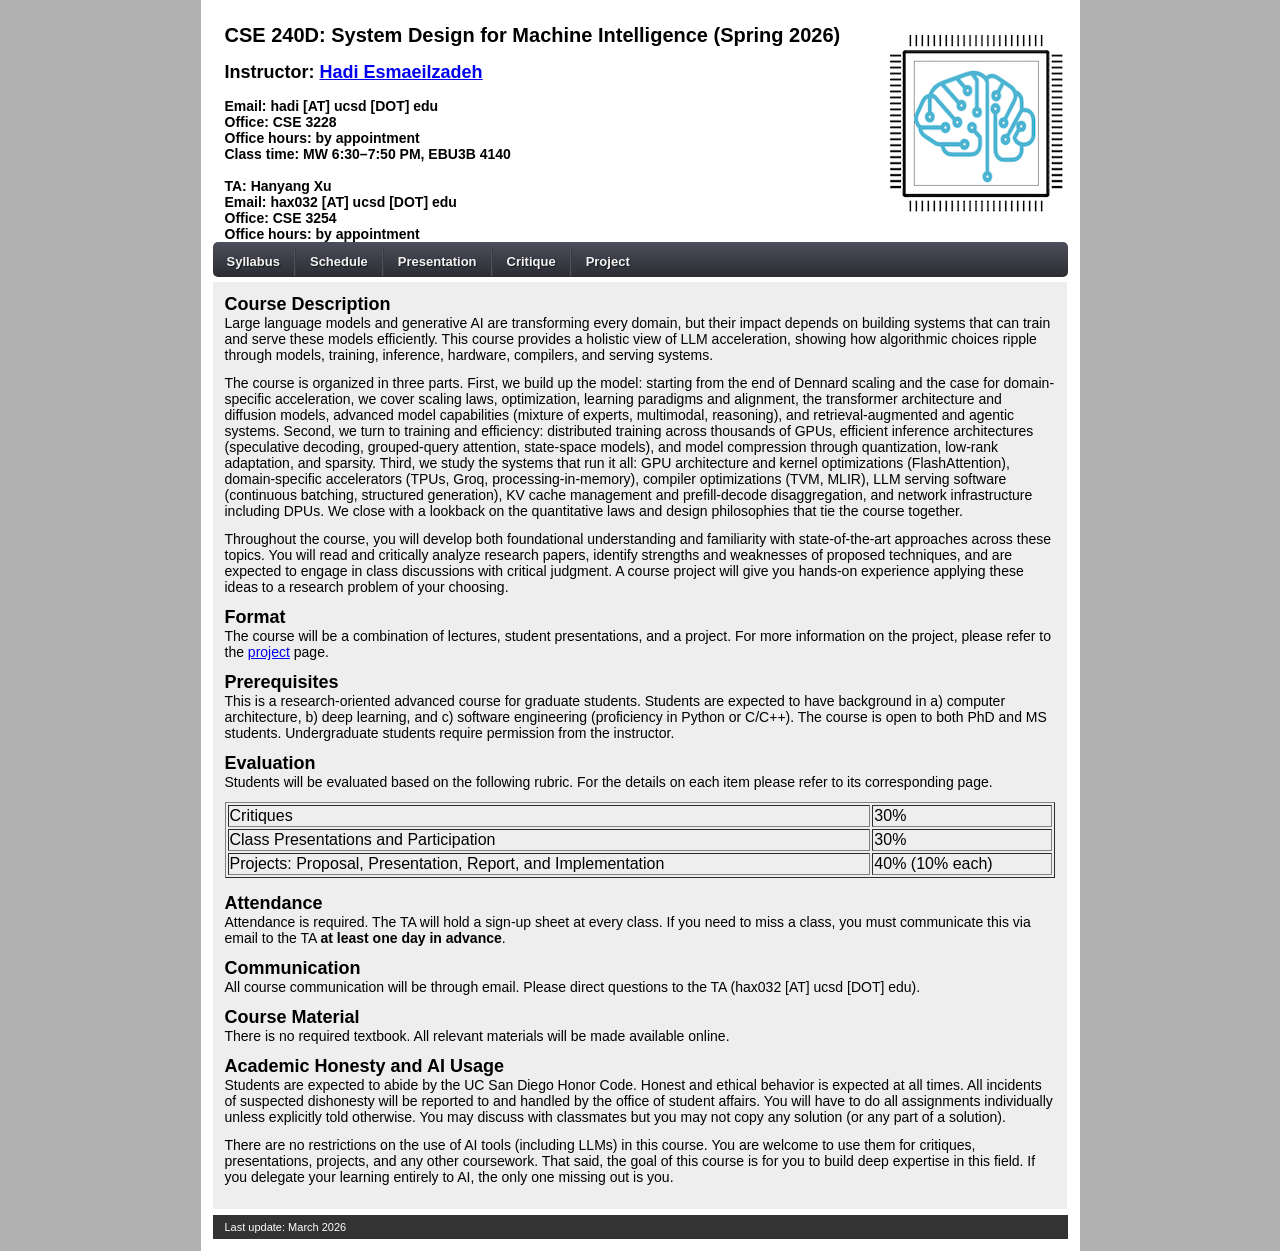
==== cse240d-sp26/index.html @ 409cbc1a "Add CSE 240D Spring 2026 course website New course offering: System Design for Machine Intelligence." ====
<!DOCTYPE html PUBLIC "-//W3C//DTD HTML 4.0 Transitional//EN" "http://www.w3.org/TR/REC-html40/loose.dtd">
<html>
  <head>
    <meta http-equiv="content-type" content="text/html; charset=windows-1252">
    <link rel="stylesheet" type="text/css" href="style.css">
    <title>CSE 240D</title>
  </head>
  <body>
    <div class="container">
      <!-- Header -->
      <div id="intro">
        <h2> CSE 240D: System Design for Machine Intelligence (Spring 2026)</h2>
        <br>
        <h3>Instructor: <a href="http://cseweb.ucsd.edu/%7Ehadi">Hadi Esmaeilzadeh</a></h3>
        <br>
        <h5>Email: hadi [AT] ucsd [DOT] edu</h5>
        <h5>Office: CSE 3228 </h5>
        <h5>Office hours: by appointment</h5>
        <h5>Class time: MW 6:30&ndash;7:50 PM, EBU3B 4140</h5>
        <h5><br></h5>
        <h5>TA: Hanyang Xu</h5>
        <h5>Email: hax032 [AT] ucsd [DOT] edu</h5>
        <h5>Office: CSE 3254</h5>
        <h5>Office hours: by appointment</h5>
      </div>
      <div id="navbar">
        <ul class="menu">
          <li><a href="index.html">Syllabus</a></li>
          <li><a href="schedule.html">Schedule</a></li>
          <li><a href="presentation.html">Presentation</a></li>
          <li><a href="critique.html">Critique</a></li>
          <li><a href="project.html">Project</a></li>
        </ul>
      </div>
      <!-- Main Content -->
      <div id="leftcolumn">
        <h1>Course Description</h1>
        <p>
          Large language models and generative AI are transforming every domain, but their impact depends on building systems that can train and serve these models efficiently.
          This course provides a holistic view of LLM acceleration, showing how algorithmic choices ripple through models, training, inference, hardware, compilers, and serving systems.
        </p>
        <p>
          The course is organized in three parts.
          First, we build up the model: starting from the end of Dennard scaling and the case for domain-specific acceleration, we cover scaling laws, optimization, learning paradigms and alignment, the transformer architecture and diffusion models, advanced model capabilities (mixture of experts, multimodal, reasoning), and retrieval-augmented and agentic systems.
          Second, we turn to training and efficiency: distributed training across thousands of GPUs, efficient inference architectures (speculative decoding, grouped-query attention, state-space models), and model compression through quantization, low-rank adaptation, and sparsity.
          Third, we study the systems that run it all: GPU architecture and kernel optimizations (FlashAttention), domain-specific accelerators (TPUs, Groq, processing-in-memory), compiler optimizations (TVM, MLIR), LLM serving software (continuous batching, structured generation), KV cache management and prefill-decode disaggregation, and network infrastructure including DPUs.
          We close with a lookback on the quantitative laws and design philosophies that tie the course together.
        </p>
        <p>
          Throughout the course, you will develop both foundational understanding and familiarity with state-of-the-art approaches across these topics.
          You will read and critically analyze research papers, identify strengths and weaknesses of proposed techniques, and are expected to engage in class discussions with critical judgment.
          A course project will give you hands-on experience applying these ideas to a research problem of your choosing.
        </p>
        <h1>Format</h1>
        <p>
          The course will be a combination of lectures, student presentations, and a project.
          For more information on the project, please refer to the <a href="project.html">project</a> page.
        </p>
        <h1>Prerequisites</h1>
        <p>
          This is a research-oriented advanced course for graduate students.
          Students are expected to have background in a) computer architecture, b) deep learning, and c) software engineering (proficiency in Python or C/C++).
          The course is open to both PhD and MS students.
          Undergraduate students require permission from the instructor.
        </p>
        <h1>Evaluation</h1>
        <p>
          Students will be evaluated based on the following rubric.
          For the details on each item please refer to its corresponding page.
        </p>
        <table border="1" width="100%">
          <tbody>
            <tr>
              <td>Critiques</td>
              <td>30%</td>
            </tr>
            <tr>
              <td>Class Presentations and Participation</td>
              <td>30%</td>
            </tr>
            <tr>
              <td>Projects: Proposal, Presentation, Report, and Implementation</td>
              <td>40% (10% each)</td>
            </tr>
          </tbody>
        </table>
        <br>
        <h1>Attendance</h1>
        <p>
          Attendance is required.
          The TA will hold a sign-up sheet at every class.
          If you need to miss a class, you must communicate this via email to the TA <b>at least one day in advance</b>.
        </p>
        <h1>Communication</h1>
        <p>
          All course communication will be through email.
          Please direct questions to the TA (hax032 [AT] ucsd [DOT] edu).
        </p>
        <h1>Course Material</h1>
        <p>
          There is no required textbook.
          All relevant materials will be made available online.
        </p>
        <h1>Academic Honesty and AI Usage</h1>
        <p>
          Students are expected to abide by the UC San Diego Honor Code.
          Honest and ethical behavior is expected at all times.
          All incidents of suspected dishonesty will be reported to and handled by the office of student affairs.
          You will have to do all assignments individually unless explicitly told otherwise.
          You may discuss with classmates but you may not copy any solution (or any part of a solution).
        </p>
        <p>
          There are no restrictions on the use of AI tools (including LLMs) in this course.
          You are welcome to use them for critiques, presentations, projects, and any other coursework.
          That said, the goal of this course is for you to build deep expertise in this field.
          If you delegate your learning entirely to AI, the only one missing out is you.
        </p>
      </div>
      <!-- Footer -->
      <div id="footer"> Last update: March 2026 </div>
    </div>
  </body>
</html>
---- cse240d-sp26/style.css ----
/* Standard HTML tag reset */
body,
h1, h2, h3, h4, h5, h6,
p, 
form {
    border: 0;
    margin: 0px;
    padding: 0px;
}

ul {
    list-style-position: outside;
    margin: 12px;
    padding: 0px;    
    margin-bottom: 12px;
}

li {
    list-style-position: outside;
    margin: 12px;
    padding: 0px;    
    margin-bottom: 0px;
}

body,
form, input {
    background: #B0B0B0;
    color: #000000;
    font-family: Calibri, Arial, Helvetica, sans-serif;
    font-size: 12px;
}

h1 {font-size: 18px;}
h2 {font-size: 16px;}
h3 {font-size: 14px;}
h4 {font-size: 12px;}
h5 {font-size: 8px;}
h6 {font-size: 6px;}

p {
    margin-bottom: 12px;
    font-size: 14px;
}

blockquote{
    width: 90%;
    margin: 12px;
}

a:link
a:visited{color: #0033CC;}
a:hover{color: #0000CC; }

.container {
    background: #FFFFFF;
    font-size: 13px;
    margin: 0 auto;
    padding: 12px;
    width: 855px;
}

#logo {
    background: #330066; /* url(img/logo.png); */
    color: #FFFFFF;
    padding: 12px;
    height: 60px;
}

#navbar {
    background: #666666; /* url(img/logo.png); */
    color: #FFFFFF;
    height: 0px /* 18 */ /* 36px */;
    margin-bottom: 0pt /* 6px */;
    padding: 0pt /* 6px */; /* 12px */
}

h1 {font-size: 18px;}
h2 {font-size: 16px;}
h3 {font-size: 14px;}
h4 {font-size: 12px;}
h5 {font-size: 8px;}
h6 {font-size: 6px;}


#intro {
	background: url('img/act-logo.png') no-repeat center right;
	background-color: #FFFFFF;
    color: #000000;
    height: 200px;
    margin-bottom: 6px;
    padding: 12px;
}
#intro h1 {font-size: 32px;}
#intro h2 {font-size: 20px;}
#intro h3 {font-size: 18px;}
#intro h4 {font-size: 16px;}
#intro h5 {font-size: 14px;}
#intro h6 {font-size: 12px;}

#leftcolumn {
    background: #EEEEEE;
    float: left;
    margin-right: 25px;
    margin-bottom: 6px;
    padding: 12px;
    width: 830px;
}

#sidebar {
    background: #003333;
    color: #FFFFFF;
    float: left;
    margin-bottom: 6px;
    padding: 12px;
    width: 296px;
}

#sidebar a:link{color: #FFBB00;}
#sidebar a:visited{color: #FFBB00;}
#sidebar a:hover{color: #FFBB00;}
#sidebar h1 {margin-bottom: 6px;}

#footer {
    background: #333333;
    clear: both;
    color: #FFFFFF;
    font-size: 11px;
    padding: 6px;
    padding-left: 12px;
    
}

.menu,
.menu ul,
.menu li,
.menu a {
    margin: 0;
    padding: 0;
    border: none;
    outline: none;
}

.menu {
    height: 35px;
    /* width: 505px; */

    border: 0;
    margin: 0px;
    padding: 0px;

    background: #4c4e5a;
    background: -webkit-linear-gradient(top, #4c4e5a 0%,#2c2d33 100%);
	/*
    background: -moz-linear-gradient(top, #4c4e5a 0%,#2c2d33 100%);
    background: -o-linear-gradient(top, #4c4e5a 0%,#2c2d33 100%);
    background: -ms-linear-gradient(top, #4c4e5a 0%,#2c2d33 100%);
	*/
    background: linear-gradient(top, #4c4e5a 0%,#2c2d33 100%);
    -webkit-border-radius: 5px;
    -moz-border-radius: 5px;
    border-radius: 5px;
}

.menu li {
    position: relative;
    list-style: none;
    float: left;
    display: block;
    height: 40px;
}

.menu li a {
	display: block;
	padding: 0 14px;
	margin: 6px 0;
	line-height: 28px;
	text-decoration: none;
	border-left: 1px solid #393942;
	border-right: 1px solid #4f5058;
	font-family: Helvetica, Arial, sans-serif;
	font-weight: bold;
	font-size: 13px;
	color: #f3f3f3;
	text-shadow: 1px 1px 1px rgba(0,0,0,.6);
	-webkit-transition: color .2s ease-in-out;
	-moz-transition: color .2s ease-in-out;
	-o-transition: color .2s ease-in-out;
	-ms-transition: color .2s ease-in-out;
	transition: color .2s ease-in-out;
}

.menu li:first-child a { border-left: none; }
.menu li:last-child a{ border-right: none; }
.menu li:hover &gt; a { color: #8fde62; }

.menu ul li a {
	width: 100px;
	padding: 4px 0 4px 40px;
	margin: 0;
	border: none;
	border-bottom: 1px solid #353539;
}

.menu ul li:last-child a { border: none; }
.tg  {border-collapse:collapse;border-spacing:0;border-color:#ccc;}
.tg td{font-family:Arial, sans-serif;font-size:14px;padding:10px 5px;border-style:solid;border-width:1px;overflow:hidden;word-break:normal;border-color:#ccc;color:#333;background-color:#fff;}
.tg th{font-family:Arial, sans-serif;font-size:14px;font-weight:normal;padding:10px 5px;border-style:solid;border-width:1px;overflow:hidden;word-break:normal;border-color:#ccc;color:#333;background-color:#f0f0f0;}
.tg .tg-jkmc{background-color:#f9f9f9;color:#000000;text-align:left;vertical-align:top}
.tg .tg-096r{color:#000000;text-align:left;vertical-align:top}
.tg .tg-buh4{background-color:#f9f9f9;text-align:left;vertical-align:top}
.tg .tg-nob6{color:#000000;text-align:right;vertical-align:top}
.tg .tg-14gg{background-color:#ffffff;color:#000000;text-align:left;vertical-align:top}
.tg .tg-lfan{background-color:#f9f9f9;color:#000000;text-align:right;vertical-align:top}
.tg .tg-0lax{text-align:left;vertical-align:top}
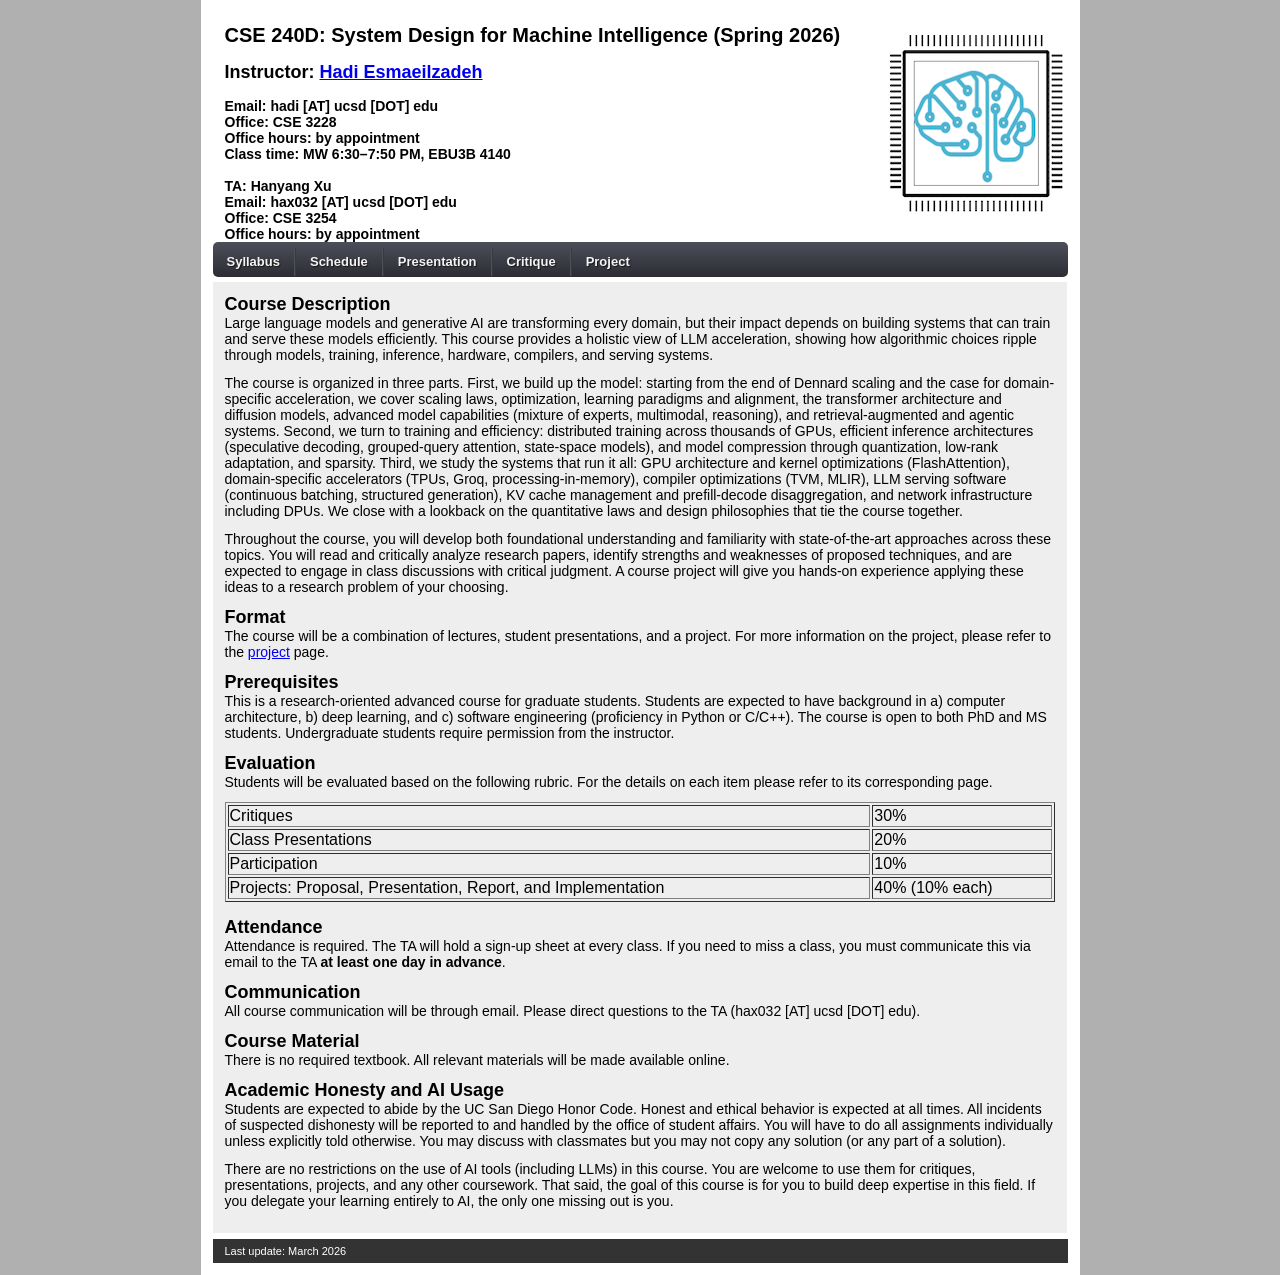
==== commit a0bac223: "Split presentations and participation in grading rubric Co-Authored-By: Claude Opus 4.6 (1M context)" ====
--- a/cse240d-sp26/index.html
+++ b/cse240d-sp26/index.html
@@ -75,8 +75,12 @@
               <td>30%</td>
             </tr>
             <tr>
-              <td>Class Presentations and Participation</td>
-              <td>30%</td>
+              <td>Class Presentations</td>
+              <td>20%</td>
+            </tr>
+            <tr>
+              <td>Participation</td>
+              <td>10%</td>
             </tr>
             <tr>
               <td>Projects: Proposal, Presentation, Report, and Implementation</td>
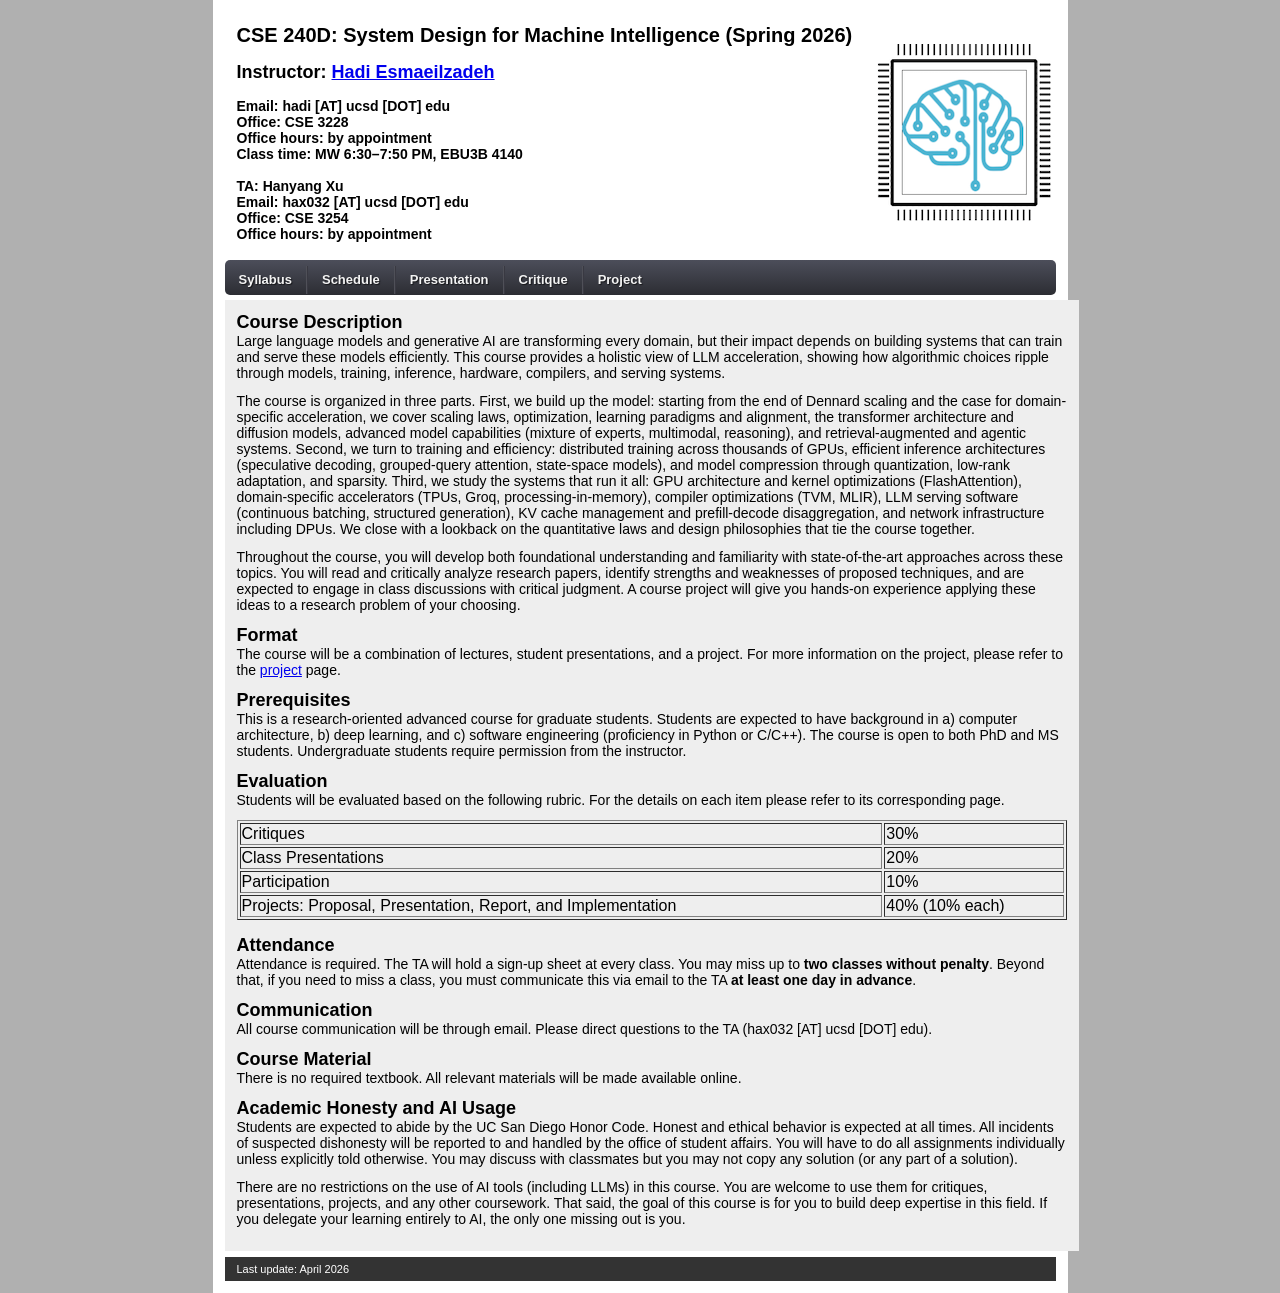
==== commit 58ce5f6e: "Update course policies: attendance, critique format, and project presentation - Allow 2 classes miss" ====
--- a/cse240d-sp26/index.html
+++ b/cse240d-sp26/index.html
@@ -93,7 +93,8 @@
         <p>
           Attendance is required.
           The TA will hold a sign-up sheet at every class.
-          If you need to miss a class, you must communicate this via email to the TA <b>at least one day in advance</b>.
+          You may miss up to <b>two classes without penalty</b>.
+          Beyond that, if you need to miss a class, you must communicate this via email to the TA <b>at least one day in advance</b>.
         </p>
         <h1>Communication</h1>
         <p>
@@ -121,7 +122,7 @@
         </p>
       </div>
       <!-- Footer -->
-      <div id="footer"> Last update: March 2026 </div>
+      <div id="footer"> Last update: April 2026 </div>
     </div>
   </body>
 </html>
--- a/cse240d-sp26/style.css
+++ b/cse240d-sp26/style.css
@@ -58,6 +58,8 @@
     margin: 0 auto;
     padding: 12px;
     width: 855px;
+    max-width: 100%;
+    box-sizing: border-box;
 }
 
 #logo {
@@ -87,7 +89,7 @@
 	background: url('img/act-logo.png') no-repeat center right;
 	background-color: #FFFFFF;
     color: #000000;
-    height: 200px;
+    min-height: 200px;
     margin-bottom: 6px;
     padding: 12px;
 }
